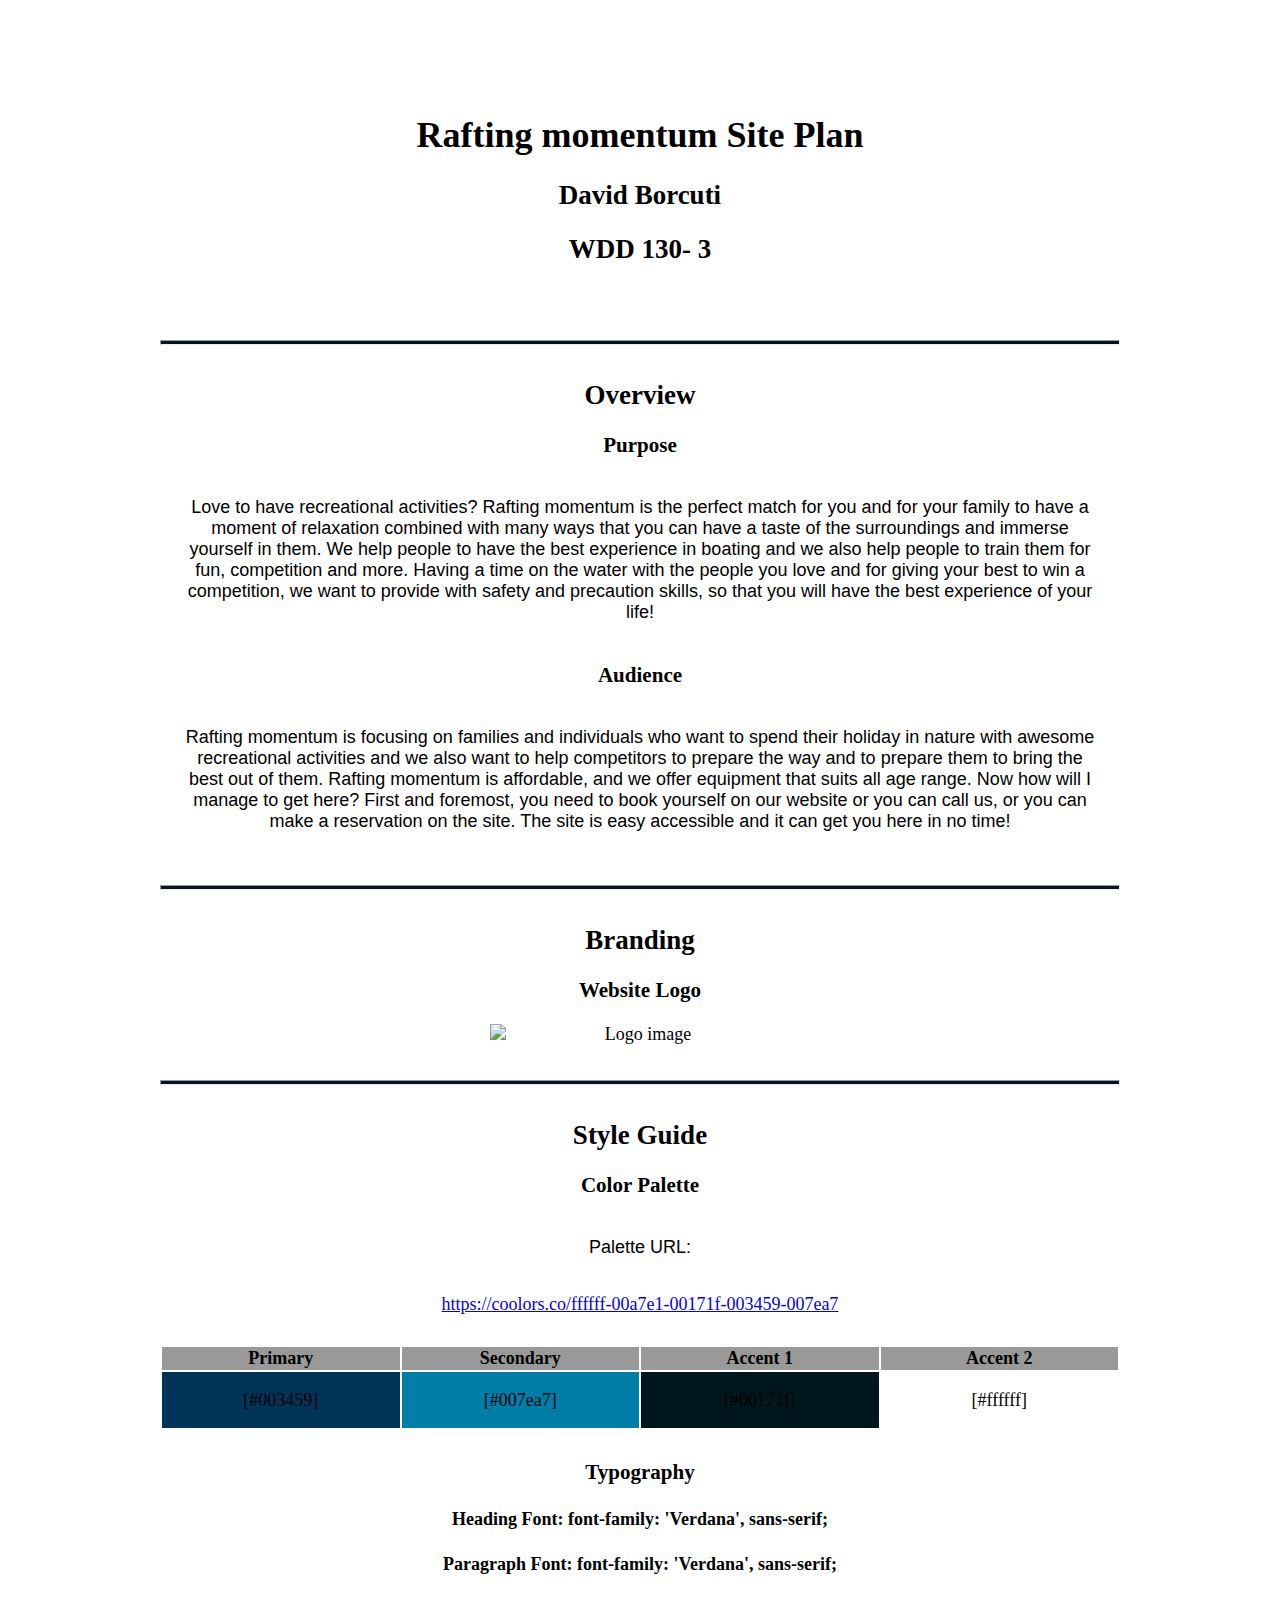
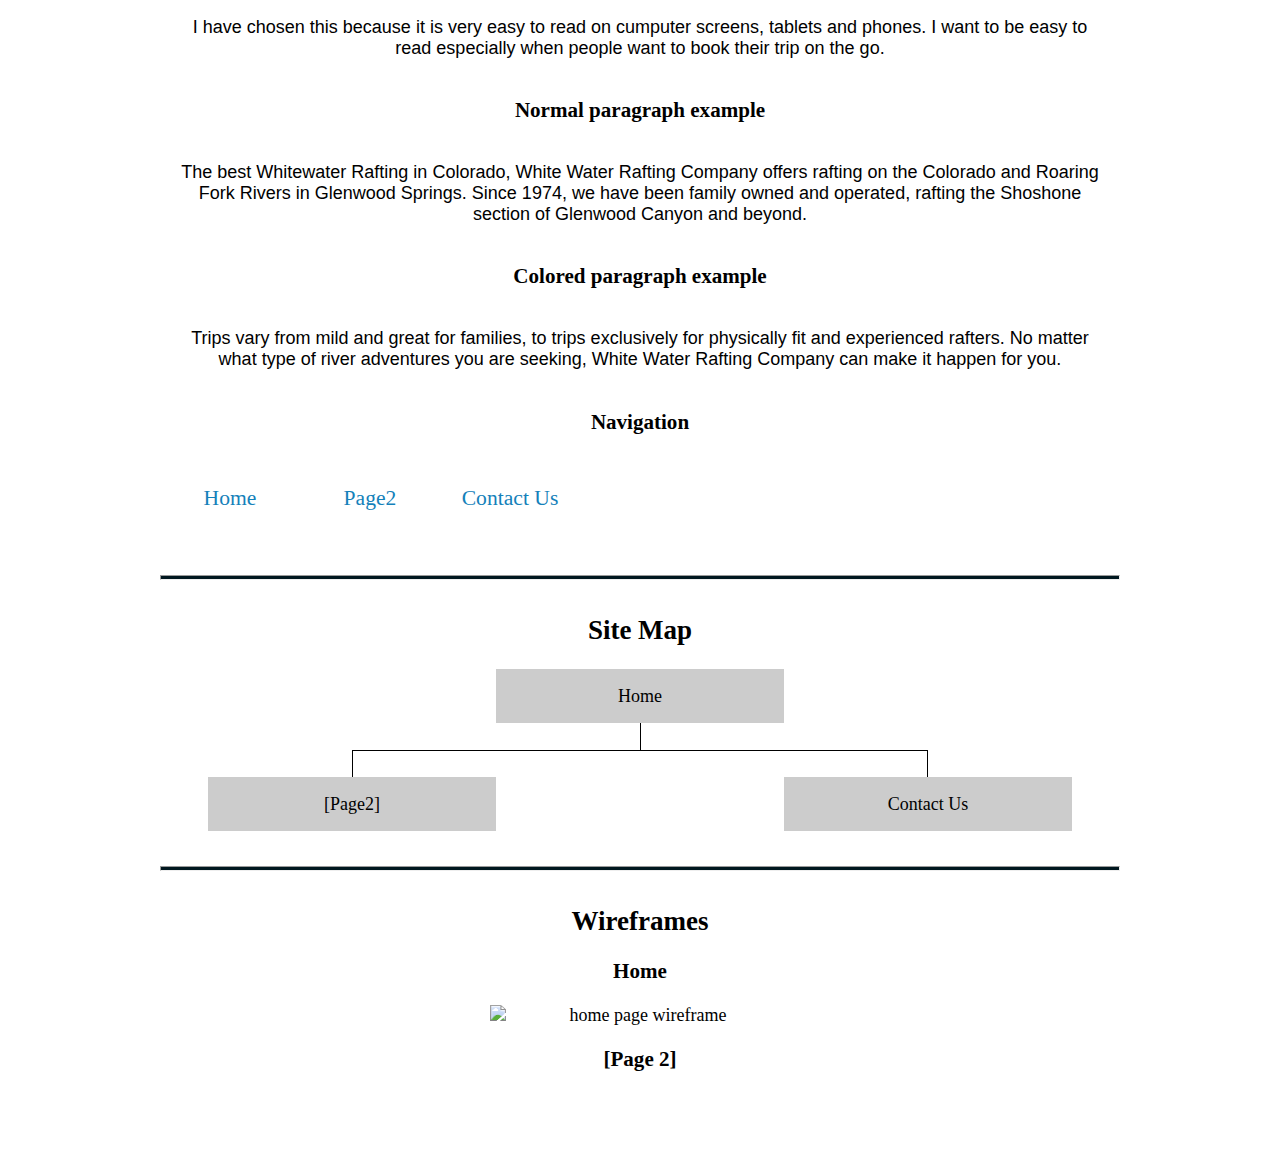
==== aboutme/wwr/site-plan-rafting.html @ 94c033a6 "updates" ====
<!DOCTYPE html>
<html lang="en-us">

<head>
  <meta charset="utf-8" />
  <title>Site Plan</title>
  <link type="text/css" rel="stylesheet" href="styles/site-plan-rafting.css" />
</head>

<body>
  <header>
    <h1>Rafting momentum Site Plan</h1>
    <h2>David Borcuti</h2>
    <h2>WDD 130- 3</h2>
    <!-- In the header above, add the name of your site, your name and class number. For example if you are in section 3 you would put WDD 130-03 -->
  </header>
  <main>
    <!-- ------------------------Steps 2-5------------------------------ -->
    <hr />
    <h2>Overview</h2>
    <h3>Purpose</h3>
    <p>Love to have recreational activities? Rafting momentum is the perfect match for
        you and for your family to have a moment of relaxation combined with
        many ways that you can have a taste of the surroundings and immerse
        yourself in them. We help people to have the best experience in boating
        and we also help people to train them for fun, competition and more.
        Having a time on the water with the people you love and for giving your
        best to win a competition, we want to provide with safety and precaution
        skills, so that you will have the best experience of your life!</p>
    <!-- change this -->

    <h3>Audience</h3>
    <p>Rafting momentum is focusing on families and individuals who want to spend their
        holiday in nature with awesome recreational activities and we also want
        to help competitors to prepare the way and to prepare them to bring the
        best out of them. Rafting momentum is affordable, and we offer equipment that
        suits all age range. Now how will I manage to get here? First and
        foremost, you need to book yourself on our website or you can call us,
        or you can make a reservation on the site. The site is easy accessible
        and it can get you here in no time!</p>
    <!-- change this -->

    <hr />
    <h2>Branding</h2>
    <h3>Website Logo</h3>
    <!-- Replace this with some sort of logo for your site.  A logo can be as simple as the name of your site in a nice font :) -->
    <img src="images/rafting-momentum.jpg" alt="Logo image" />
    <hr />
    <h2>Style Guide</h2>

    <!-- ------------------------Steps 6-9------------------------------ -->

    <h3>Color Palette</h3>
    <!--  The colors you choose for a website are one of the most important decisions you will make. Follow the instructions on the activity in Canvas then return and replace the color codes below with the hex color codes (the 6 digit numbers that show at the bottom of each color) for the colors you have chosen below.  You should have at least 2 colors but do not have to fill in all 4 if you do not need them.  -->

    <!-- Copy and paste the URL to your finished palette below. Replace the href value that is there with yours. Make sure to paste it into both the href value and the content text of the <a> tag -->
    <p>Palette URL:</p>
    <a href="https://coolors.co/ffffff-00a7e1-00171f-003459-007ea7"
      target="_blank">https://coolors.co/ffffff-00a7e1-00171f-003459-007ea7</a>

    <table class="colors">
      <tr>
        <th>Primary</th>
        <th>Secondary</th>
        <th>Accent 1</th>
        <th>Accent 2</th>
      </tr>
      <!-- Replace the numbers in the boxes below with your hex color codes. Then switch to the site-plan.css file and change your colors there as well. -->
      <tr>
        <td class="primary">[#003459]</td>
        <td class="secondary">[#007ea7]</td>
        <td class="accent1">[#00171f]</td>
        <td class="accent2">[#ffffff]</td>
      </tr>
    </table>

    <!-- ------------------------Steps 10-12------------------------------ -->

    <h3>Typography</h3>
    <!-- Choose a font for your paragraphs (body copy) and headlines. What font(s) have you chosen? Think also about which of your colors above you might use for background and font colors. -->

    <h4>
      Heading Font: font-family: 'Verdana', sans-serif;
      <!-- change this -->
    </h4>
    <h4>
      Paragraph Font: font-family: 'Verdana', sans-serif;
      <!-- change this -->
    </h4>
    <p>
        I have chosen this because it is very easy to read on cumputer screens, tablets and phones. I want to be easy to read especially when people want to book their trip on the go.
        <!-- change this -->
      </p>
    <h3>Normal paragraph example</h3>
    <p>
      The best Whitewater Rafting in Colorado, White Water Rafting Company
      offers rafting on the Colorado and Roaring Fork Rivers in Glenwood
      Springs. Since 1974, we have been family owned and operated, rafting the
      Shoshone section of Glenwood Canyon and beyond.
    </p>
    <h3>Colored paragraph example</h3>
    <p class="colored">
      Trips vary from mild and great for families, to trips exclusively for
      physically fit and experienced rafters. No matter what type of river
      adventures you are seeking, White Water Rafting Company can make it
      happen for you.
    </p>

    <!-- ------------------------Step 13------------------------------ -->

    <h3>Navigation</h3>
    <!-- Think about how you want your navigation bar to look. In the site-plan.css file change the colors to your colors to get the look you desire. -->
    <nav>
      <a href="#">Home</a>
      <a href="#">Page2</a>
      <a href="#">Contact Us</a>
    </nav>
    <hr />
    <h2>Site Map</h2>
    <div class="sitemap">
      <div class="sm-home">Home</div>
      <div class="sm-page2">
        [Page2]
        <!-- this page will have a name later -->
      </div>
      <div class="sm-page3">Contact Us</div>

      <div class="top">&nbsp;</div>
      <div class="left">&nbsp;</div>
      <div class="right">&nbsp;</div>
    </div>
    <hr />
    <h2>Wireframes</h2>
    <!-- Create an additional wireframe for your site. List it here below the Home page wireframe. -->

    <h3>Home</h3>

    <img src="https://byui-wdd.github.io/wdd130/rafting_images/wireframe_home.png" alt="home page wireframe" />

    <h3>[Page 2]</h3>

    <!-- <img src="#" alt="page 2 wireframe"> -->
  </main>
</body>

</html>
---- aboutme/wwr/styles/site-plan-rafting.css ----
/* if you are using any Google fonts change the font names below to your fonts. 
Any spaces in your font name should be replaced with a +. 
Fonts are separated by a & */
@import url('https://fonts.googleapis.com/css2?family=IM+Fell+French+Canon&family=Lato:ital,wght@0,400;0,700;1,400&display=swap');

:root {
  /* change the values below to your colors from your palette */
  --primary-color: #003459;
  --secondary-color: #007ea7;
  --accent1-color: #00171f;
  --accent2-color: #ffffff;

  /* change the values below to your chosen font(s) */
  --heading-font: "Verdana";
  --paragraph-font: "Verdana", sans-serif;

  /* these colors below should be chosen from among your palette colors above */
  --headline-color-on-white: black;  /* headlines on a white background */ 
  --headline-color-on-color: black; /* headlines on a colored background */ 
  --paragraph-color-on-white: black; /* paragraph text on a white background */ 
  --paragraph-color-on-color: black; /* paragraph text on a colored background */ 
  --text-background-color: white;
  --nav-link-color: #1481BA;
  --nav-background-color: white;
  --nav-hover-link-color: #034748;
  --nav-hover-background-color: white;
}


/*  Look around below...but DON'T CHANGE ANYTHING! */

body {
  max-width: 960px;
  margin: 0 auto;
  padding: 4em;
  font-size: 18px;
  text-align: center;
}
img {
  display: block;
  margin: 0 auto;
  max-width: 300px;
}
h1, h2, h3, h4, h5, h6 {
  font-family: var(--heading-font);
  color: var(--headline-color-on-white);
}
h2 {
  text-align: center;
}
hr {
  height: 3px;
  margin: 35px 0;
  background: var(--accent1-color);
}
header {
  padding: 1em;
  text-align: center;
  color: var(--paragraph-color-on-color);
  background-color: var(--paragraph-background-color);
}
header > h1, header > h2 {
  color: var(--headline-color-on-color);
}
p {
  font-family: var(--paragraph-font);
  color: var(--paragraph-color);
  padding: 1em;
}
.colors {
  width: 100%;
  min-width: 350px;
  margin: 30px auto;
  text-align: center;
}
.colors th {
  background-color: #999;
}
.colors td{
  width: 25%;
  height: 3em;
}
.primary {
  background-color: var(--primary-color);
}
.secondary {
  background-color: var(--secondary-color);
}
.accent1 {
  background-color: var(--accent1-color);
}
.accent2{
  background-color: var(--accent2-color);
}
p.colored {
  background-color: var(--paragraph-background-color);
  color: var(--paragraph-color-on-color);
}
nav {
  background-color: var(--nav-background-color);
  line-height: 3em;
  text-align: center;
  font-size: 1.2em;
}
nav  {
  list-style-type: none;
  display: flex;
}
nav a {
  padding:1em;
  min-width: 120px;
  text-decoration: none;
  padding: 10px;
}
nav a:link, nav a:visited {
  color: var(--nav-link-color);
}
nav a:hover {
  color: var(--nav-hover-link-color);
  background-color: var(--nav-hover-background-color);
}
.sitemap {
  display: grid;
  justify-content: center;

  grid-template-columns: repeat(6, 15%);
  grid-template-rows: 3em 1.5em 1.5em 3em;
  grid-template-areas: ". . home home . ."
    ". . . top . ."
    ". left left right right ."
    "page2 page2 . . page3 page3";
}
.sitemap > div {
  text-align: center;
}
.sm-home {
  grid-area: home;
  background-color: #ccc;
  line-height: 3em;
}
.sm-page2 {
  grid-area: page2;
  background-color: #ccc;
  line-height: 3em;
}
.sm-page3 {
  grid-area: page3;
  background-color: #ccc;
  line-height: 3em;
}
.top {
  grid-area: top;
  border-left: 1px solid;
}
.left {
  grid-area: left;
  border-top: 1px solid;
  border-left: 1px solid;
}
.right {
  grid-area: right;
  border-top: 1px solid;
  border-right: 1px solid;
}
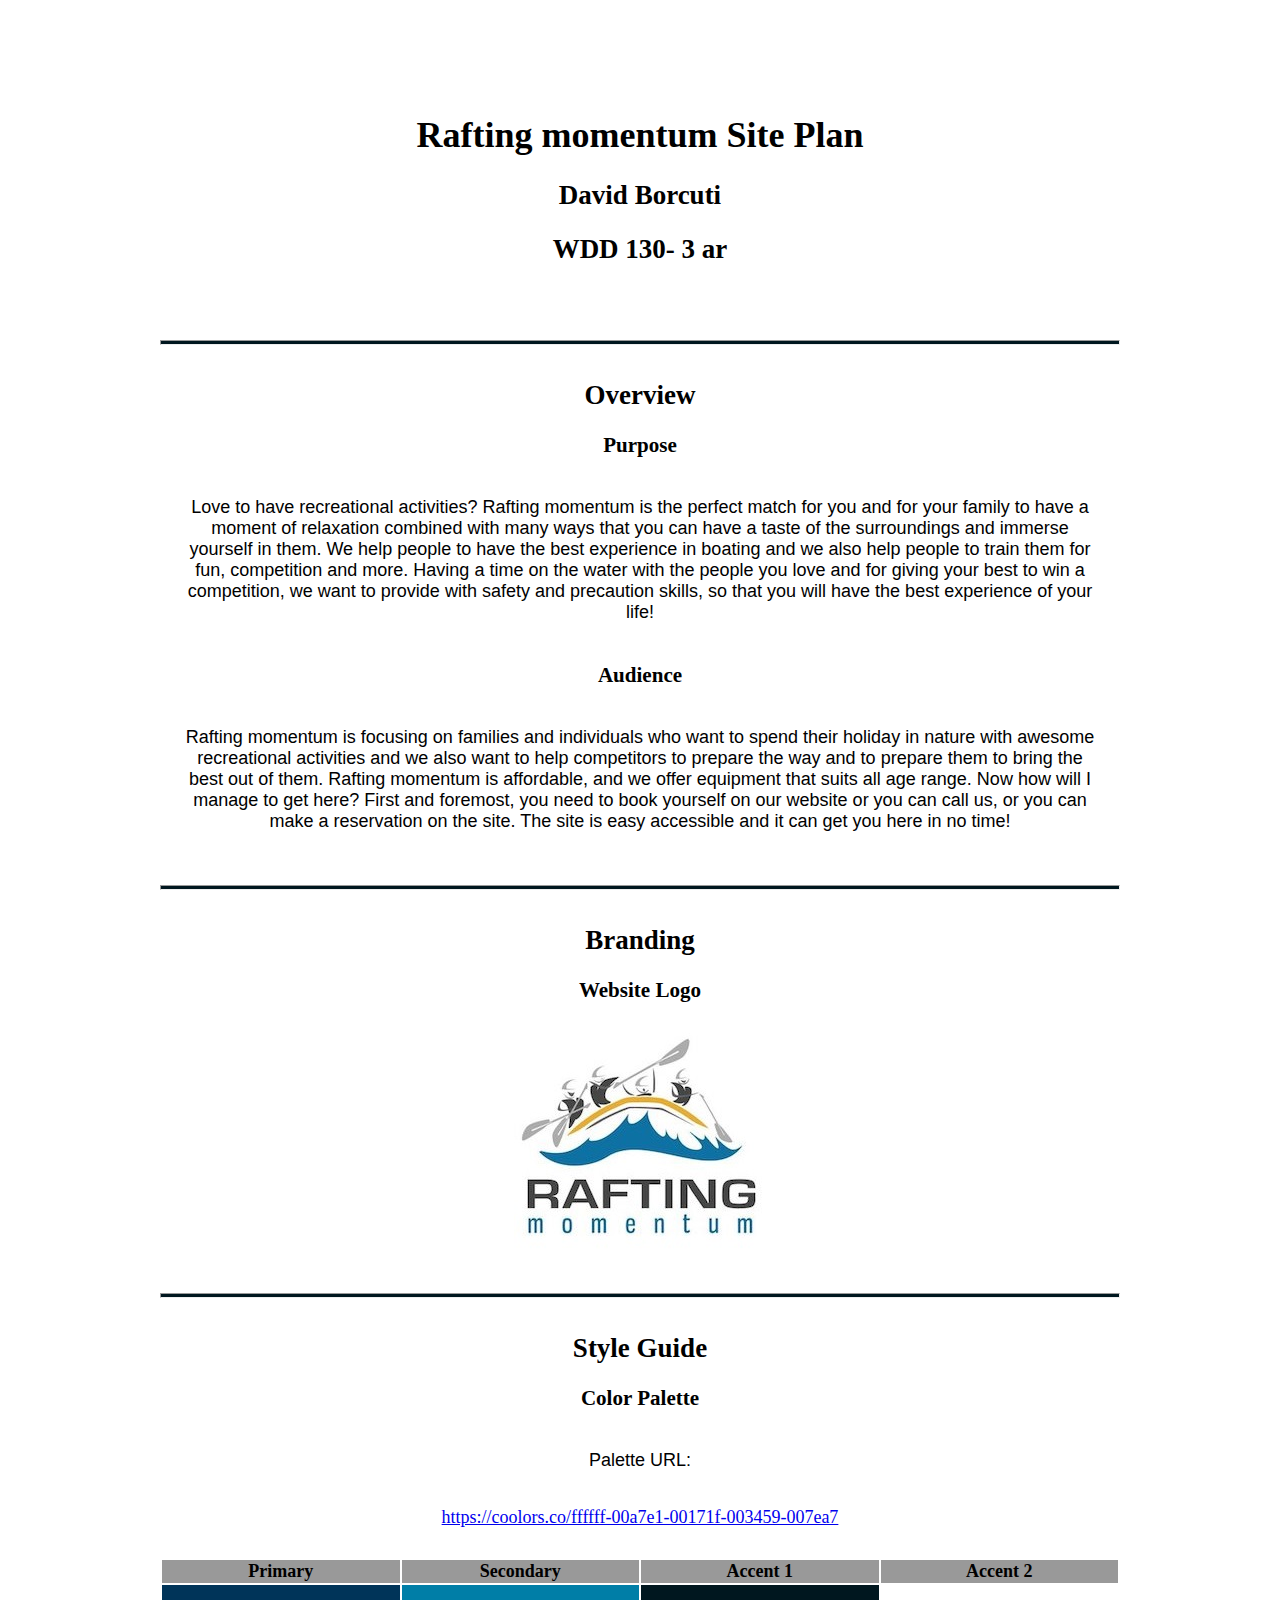
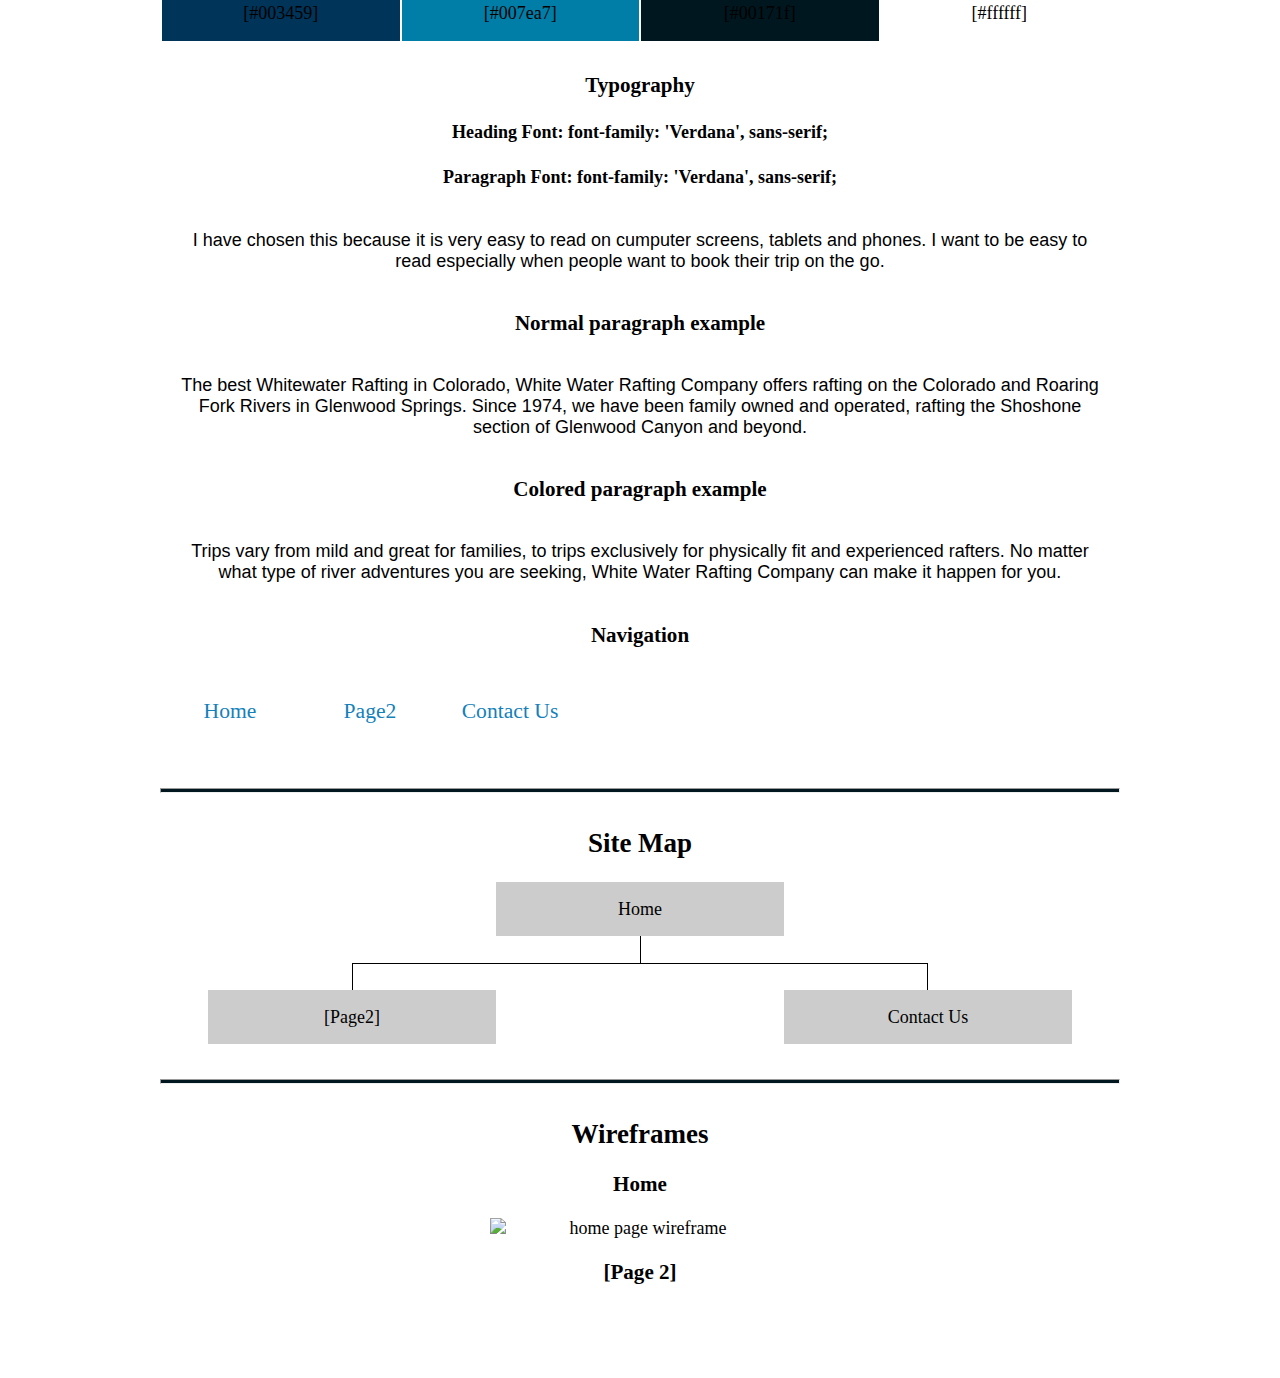
==== commit 27c14bfb: "haha" ====
--- a/aboutme/wwr/site-plan-rafting.html
+++ b/aboutme/wwr/site-plan-rafting.html
@@ -12,7 +12,7 @@
   <header>
     <h1>Rafting momentum Site Plan</h1>
     <h2>David Borcuti</h2>
-    <h2>WDD 130- 3</h2>
+    <h2>WDD 130- 3 ar</h2>
     <!-- In the header above, add the name of your site, your name and class number. For example if you are in section 3 you would put WDD 130-03 -->
   </header>
   <main>
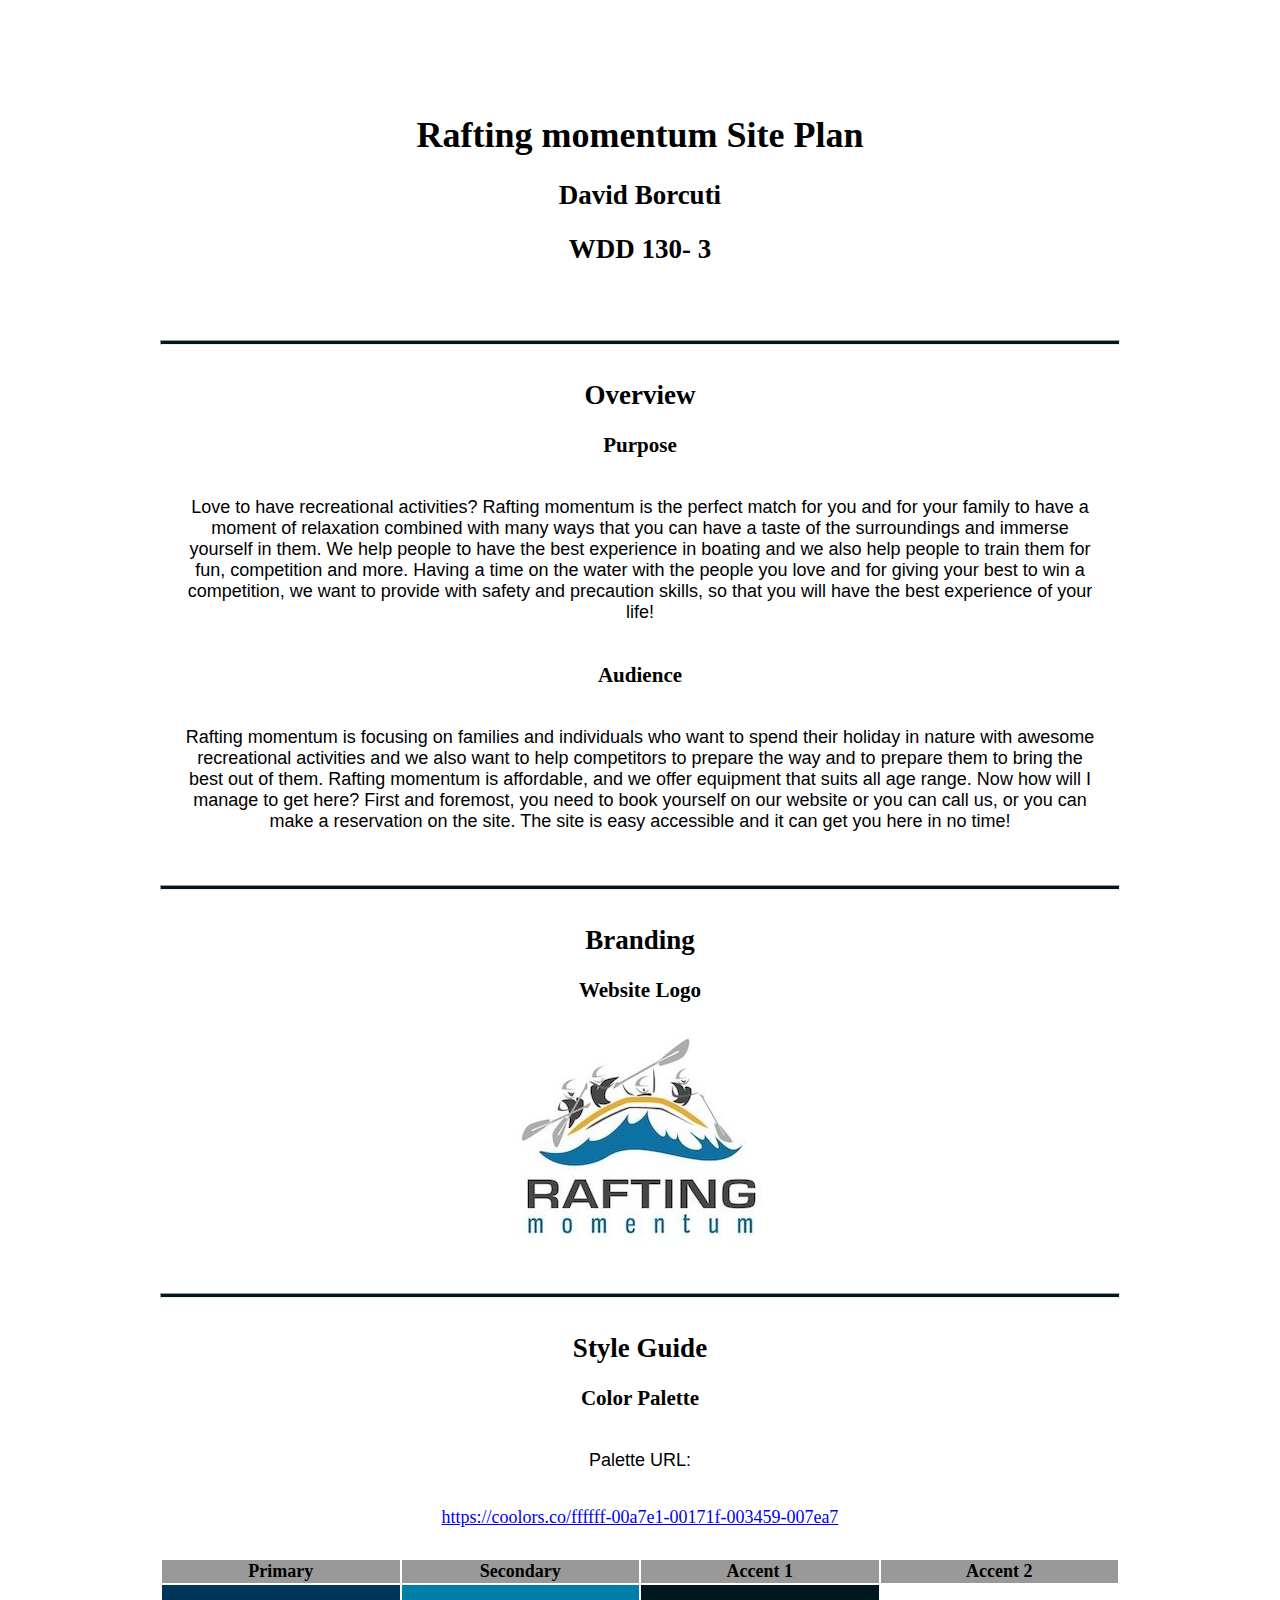
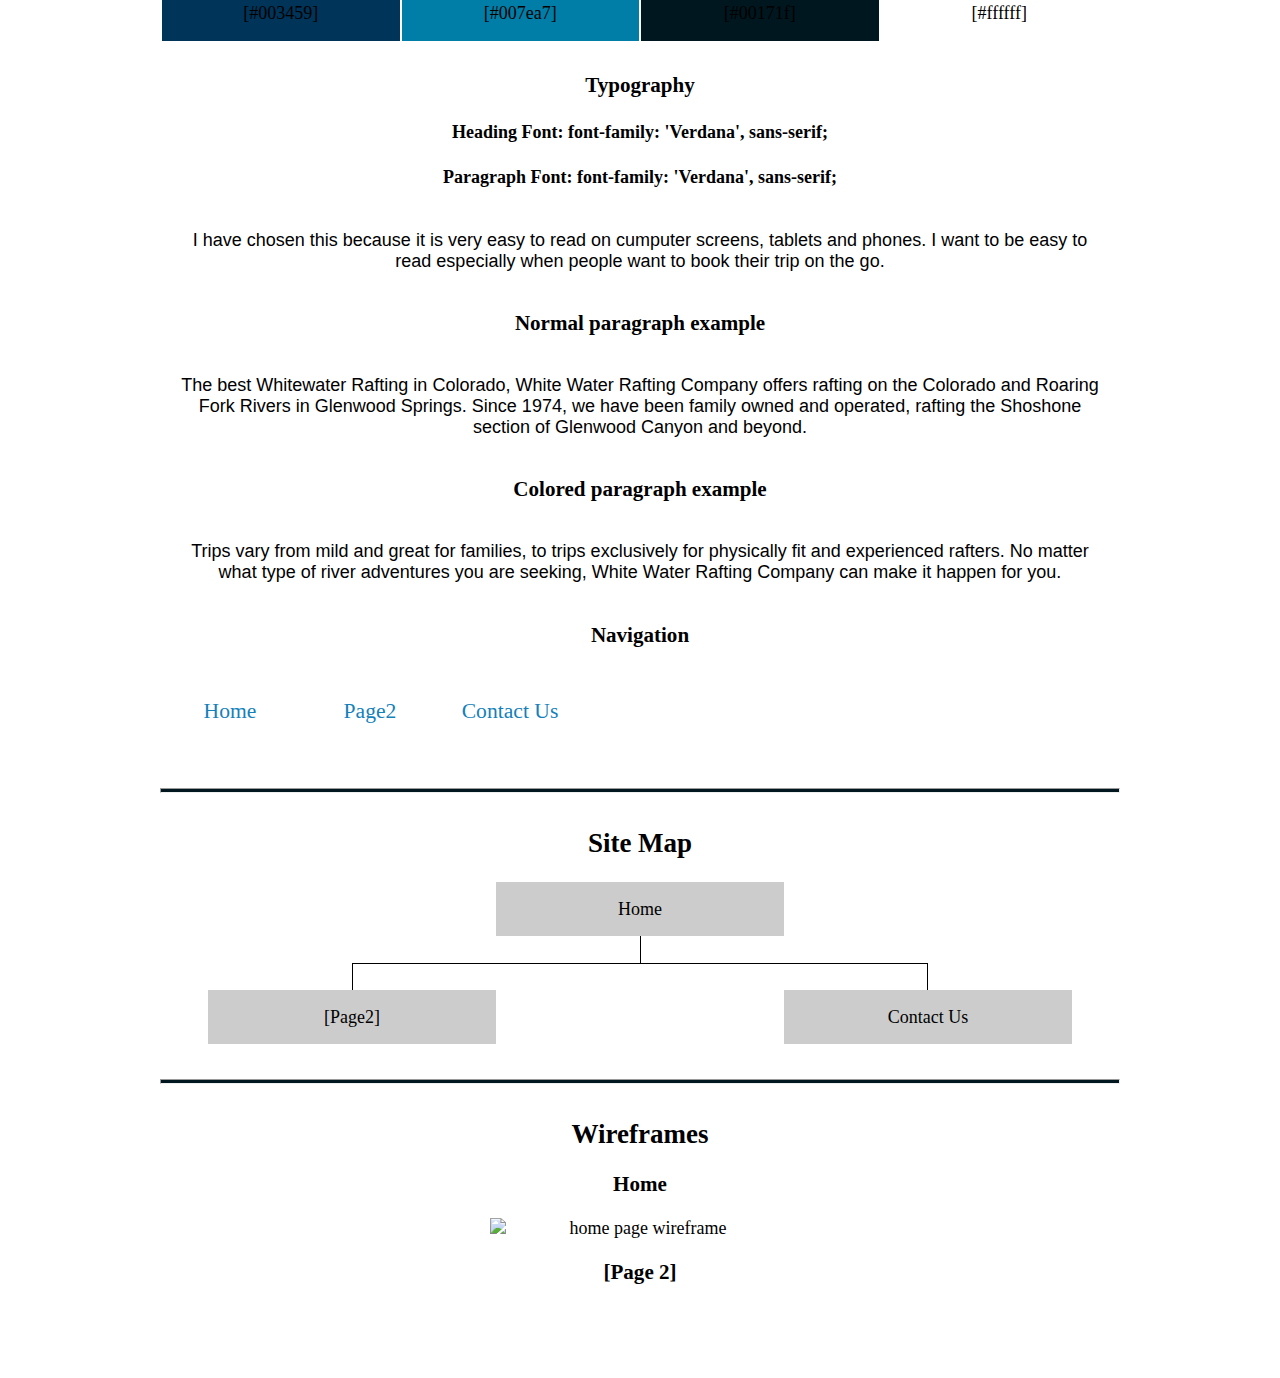
==== commit 530cc15e: "gaga" ====
--- a/aboutme/wwr/site-plan-rafting.html
+++ b/aboutme/wwr/site-plan-rafting.html
@@ -12,7 +12,7 @@
   <header>
     <h1>Rafting momentum Site Plan</h1>
     <h2>David Borcuti</h2>
-    <h2>WDD 130- 3 ar</h2>
+    <h2>WDD 130- 3</h2>
     <!-- In the header above, add the name of your site, your name and class number. For example if you are in section 3 you would put WDD 130-03 -->
   </header>
   <main>
